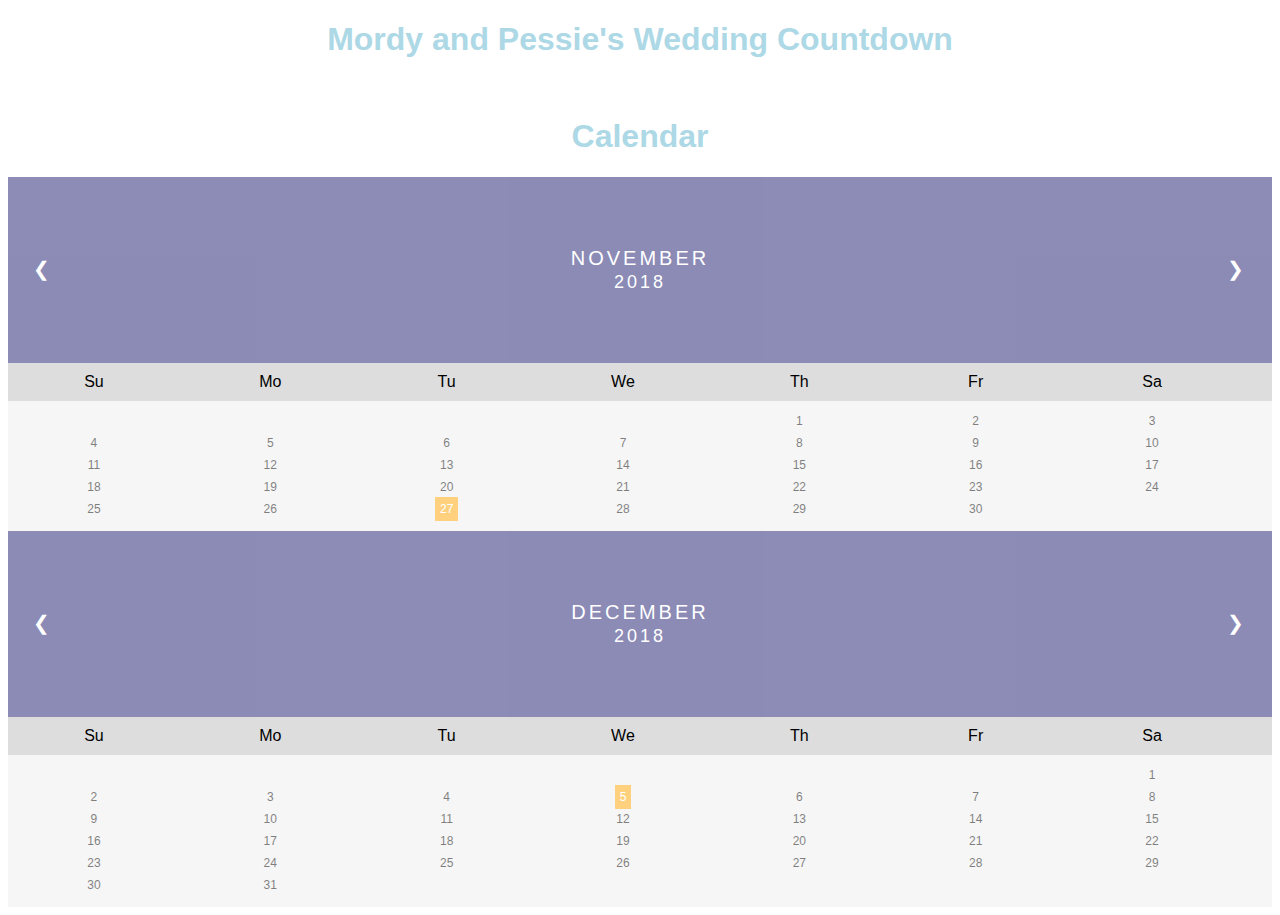
==== index.html @ 40b1ed34 "27" ====
<!DOCTYPE HTML>
<html>
<head>
<meta name="viewport" content="width=device-width, initial-scale=1">
<link href= "Countdown.css" type = "text/css" rel="stylesheet">
<link rel = "icon" type="image/jpg" href= "clock.png">
<script src="Countdown.js"></script>
    <title>
    Wedding Countdown</title>
</head>
<body>
    
    <h1>
    Mordy and Pessie's Wedding Countdown
    </h1>

    
    <!-- Display the countdown timer in an element -->
<p id="demo"></p>

<h1>Calendar</h1>
    

    <div class="month">      
  <ul>
    <li class="prev">&#10094;</li>
    <li class="next">&#10095;</li>
    <li>
      November<br>
      <span style="font-size:18px">2018</span>
    </li>
  </ul>
</div>

<ul class="weekdays">
  <li>Su</li>
    <li>Mo</li>
  <li>Tu</li>
  <li>We</li>
  <li>Th</li>
  <li>Fr</li>
  <li>Sa</li>
  
</ul>

<ul class="days">  
    <li> </li>
    <li> </li>
    <li> </li>
    <li> </li>
    <li>1</li>
  <li>2</li>
  <li>3</li>
  <li>4</li>
    <li>5</li>
  <li>6</li>
  <li>7</li>
  <li>8</li>
  <li>9</li>
  <li>10</li>
  <li>11</li>
  <li>12</li>
  <li>13</li>
  <li>14</li>
  <li>15</li>
  <li>16</li>
  <li>17</li>
  <li>18</li>
  <li>19</li>
  <li>20</li>
  <li>21</li>
  <li>22</li>
  <li>23</li>
  <li>24</li>
  <li>25</li>
  <li>26</li>
  <li><span class="active">27</span></li>
  <li>28</li>
  <li>29</li>
  <li>30</li>
</ul>


<div class="month">      
  <ul>
    <li class="prev">&#10094;</li>
    <li class="next">&#10095;</li>
    <li>
      December<br>
      <span style="font-size:18px">2018</span>
    </li>
  </ul>
</div>

<ul class="weekdays">
 <li>Su</li>
    <li>Mo</li>
  <li>Tu</li>
  <li>We</li>
  <li>Th</li>
  <li>Fr</li>
  <li>Sa</li>
  
</ul>

<ul class="days">  
   <li> </li>
    <li> </li>
    <li> </li>
    <li> </li>
    <li> </li>
    <li> </li>
    <li>1</li>
  <li>2</li>
  <li>3</li>
  <li>4</li>
    <li><span class="active">5</span></li>
  <li>6</li>
  <li>7</li>
  <li>8</li>
  <li>9</li>
  <li>10</li>
  <li>11</li>
  <li>12</li>
  <li>13</li>
  <li>14</li>
  <li>15</li>
  <li>16</li>
  <li>17</li>
  <li>18</li>
  <li>19</li>
  <li>20</li>
  <li>21</li>
  <li>22</li>
  <li>23</li>
  <li>24</li>
  <li>25</li>
  <li>26</li>
  <li>27</li>
  <li>28</li>
  <li>29</li>
  <li>30</li>
  <li>31</li>
</ul>

    
    </body>
</html>
---- Countdown.css ----
html{
    /*background-image: linear-gradient(to right, red, orange, green, blue, purple);
    background:  url(http://upload.wikimedia.org/wikipedia/commons/d/dd/Muybridge_race_horse_animated.gif) no-repeat center center fixed; 
  background-size: cover;
      */
    background: url(https://media.giphy.com/media/peAFQfg7Ol6IE/giphy.gif)
        no-repeat center fixed;
    background-size: cover;
    
}


p {
  text-align: center;
  font-size: 60px;
  margin-top: 0px;
    color:lightblue;
}

h1{
    text-align: center;
    color:lightblue;
}

* {box-sizing: border-box;}
ul {list-style-type: none;}
body {font-family: Verdana, sans-serif;}

.month {
    padding: 70px 25px;
    width: 100%;
    background: midnightblue;
    text-align: center;
    opacity: .5;
}

.month ul {
    margin: 0;
    padding: 0;
}

.month ul li {
    color: white;
    font-size: 20px;
    text-transform: uppercase;
    letter-spacing: 3px;
}

.month .prev {
    float: left;
    padding-top: 10px;
}

.month .next {
    float: right;
    padding-top: 10px;
}

.weekdays {
    margin: 0;
    padding: 10px 0;
    background-color: #ddd;
}

.weekdays li {
    display: inline-block;
    width: 13.6%;
    color: black;
    text-align: center;
}

.days {
    padding: 10px 0;
    background: #eee;
    margin: 0;
    opacity: 0.5;
    
}

.days li {
    list-style-type: none;
    display: inline-block;
    width: 13.6%;
    text-align: center;
    margin-bottom: 5px;
    font-size:12px;
    color: black;
    
}

.days li .active {
    padding: 5px;
    background: orange;
    color: white !important;
   
}

/* Add media queries for smaller screens */
@media screen and (max-width:720px) {
    .weekdays li, .days li {width: 13.1%;}
}

@media screen and (max-width: 420px) {
    .weekdays li, .days li {width: 12.5%;}
    .days li .active {padding: 2px;}
}

@media screen and (max-width: 290px) {
    .weekdays li, .days li {width: 12.2%;}
}
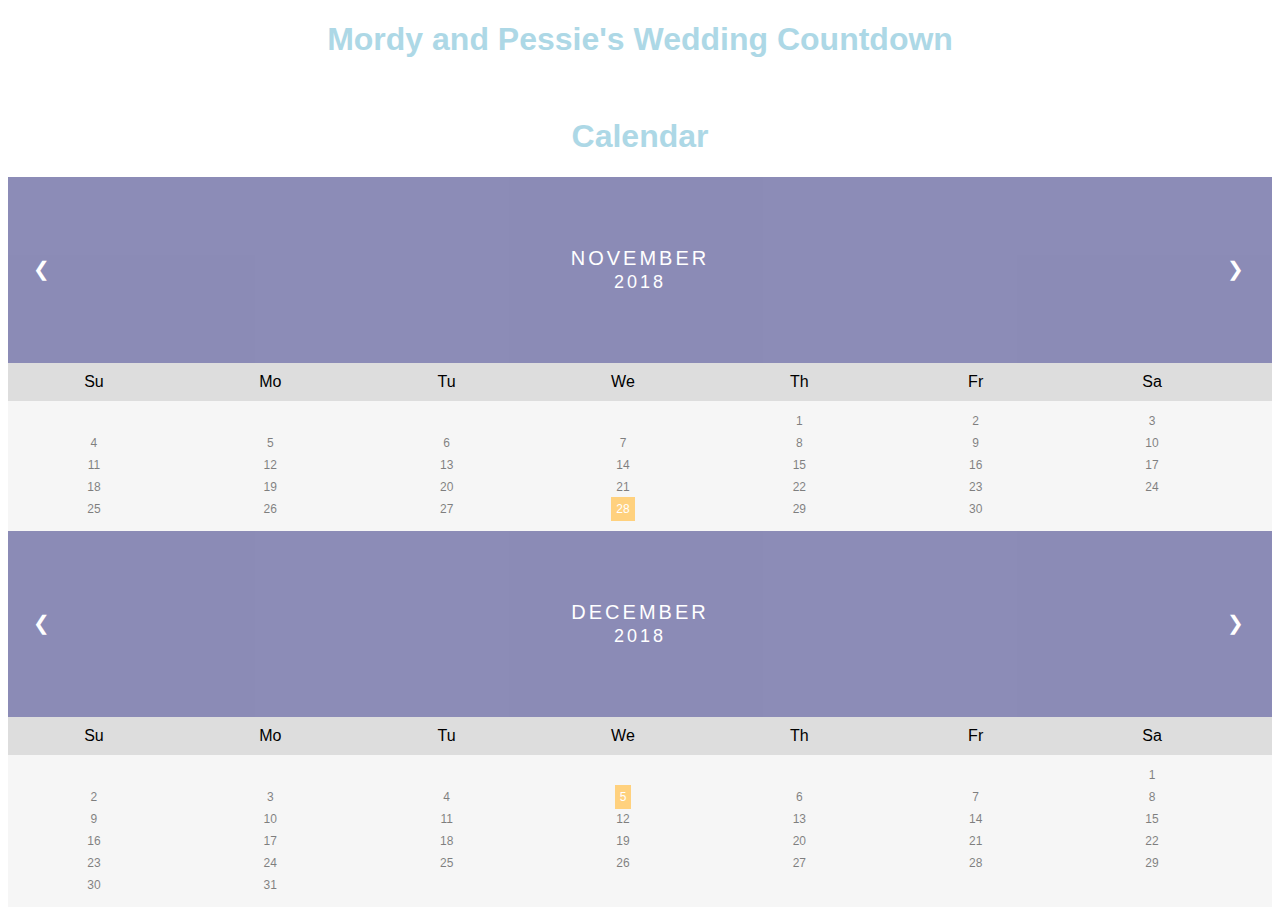
==== commit 4ffc44a9: "28" ====
--- a/index.html
+++ b/index.html
@@ -74,8 +74,8 @@
   <li>24</li>
   <li>25</li>
   <li>26</li>
-  <li><span class="active">27</span></li>
-  <li>28</li>
+  <li>27</li>
+  <li><span class="active">28</span></li>
   <li>29</li>
   <li>30</li>
 </ul>
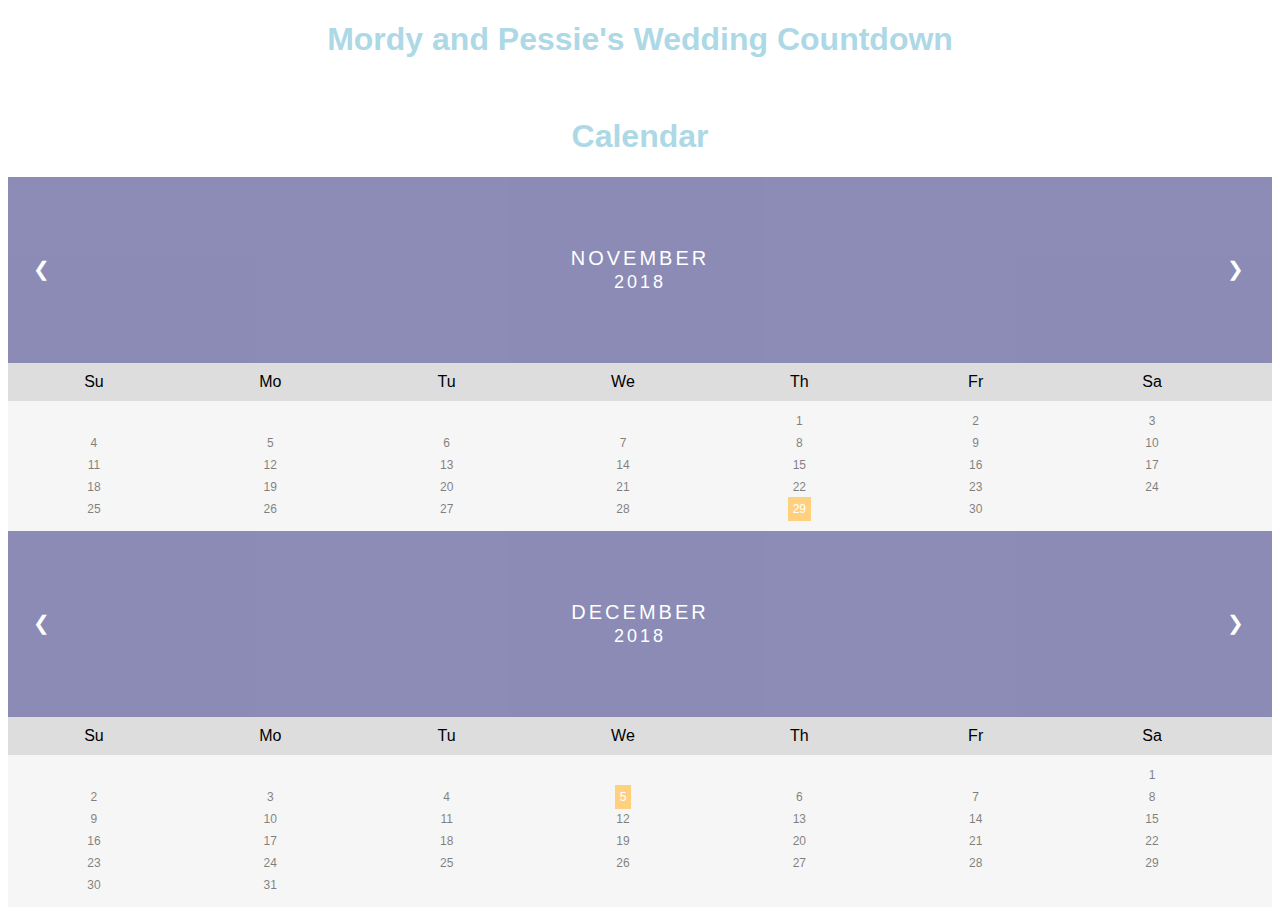
==== commit b46c34f5: "29" ====
--- a/index.html
+++ b/index.html
@@ -75,8 +75,8 @@
   <li>25</li>
   <li>26</li>
   <li>27</li>
-  <li><span class="active">28</span></li>
-  <li>29</li>
+  <li>28</li>
+  <li><span class="active">29</span></li>
   <li>30</li>
 </ul>
 
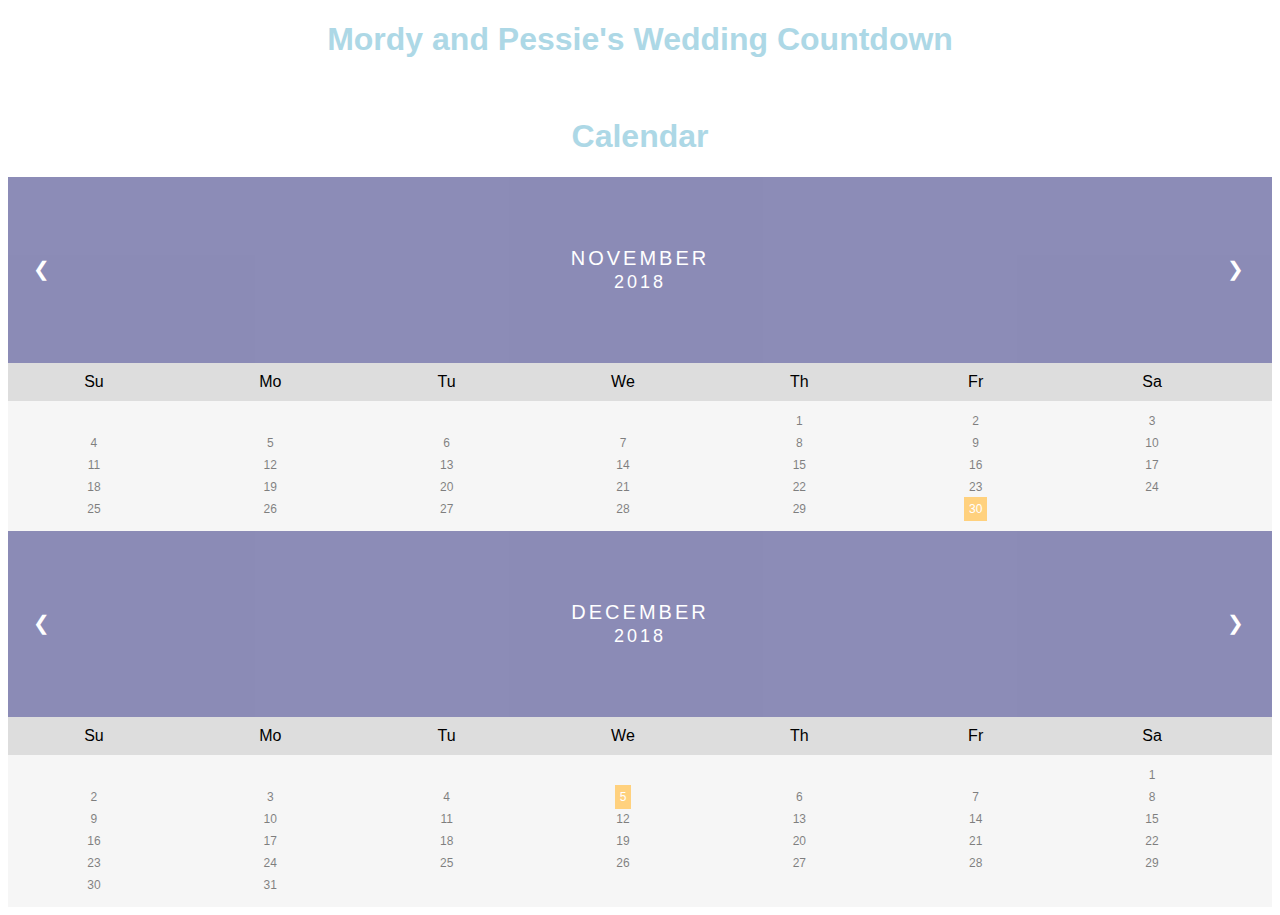
==== commit c4e0762d: "30" ====
--- a/index.html
+++ b/index.html
@@ -76,8 +76,8 @@
   <li>26</li>
   <li>27</li>
   <li>28</li>
-  <li><span class="active">29</span></li>
-  <li>30</li>
+  <li>29</li>
+  <li><span class="active">30</span></li>
 </ul>
 
 
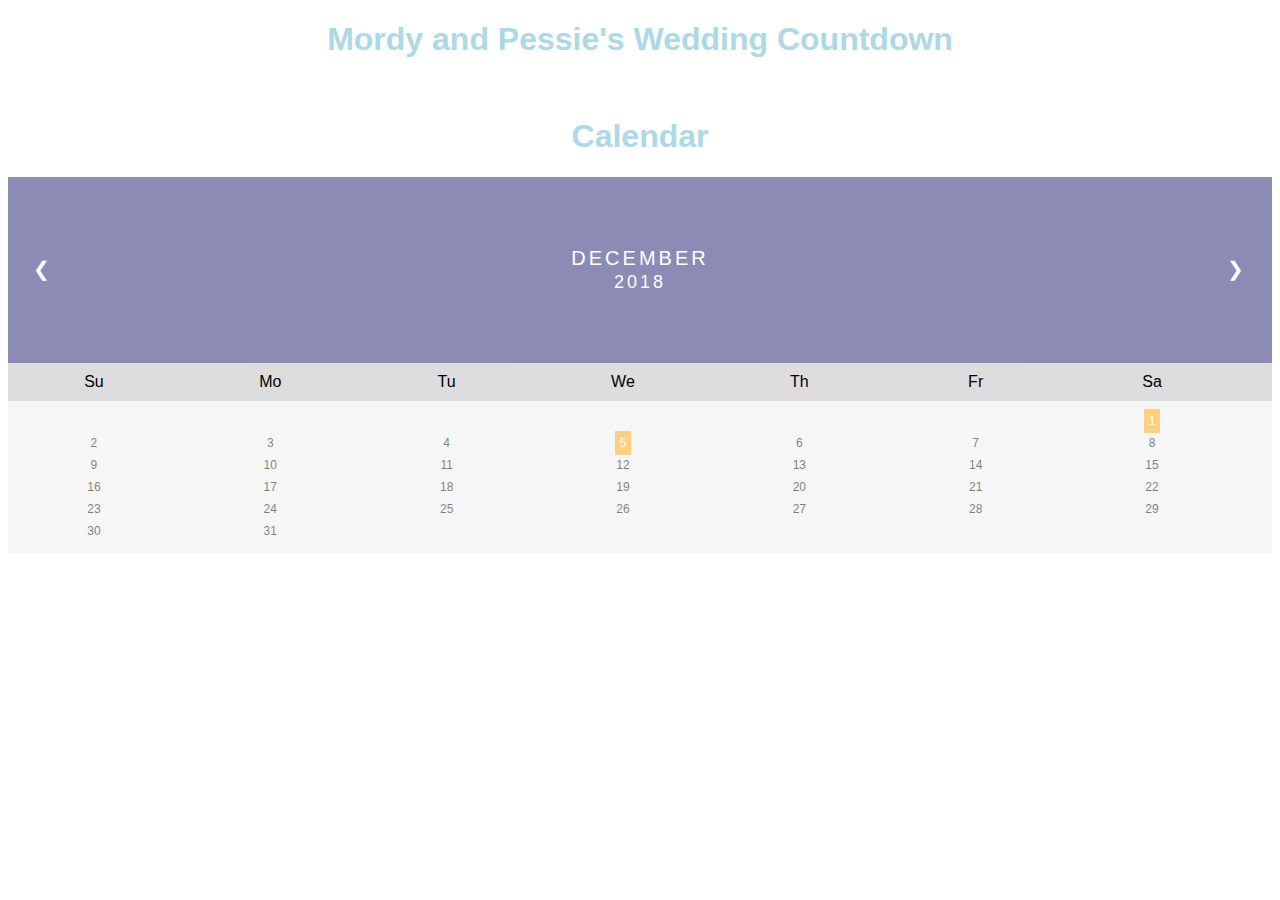
==== commit f771a51c: "Afruf and Shabbos Kallah" ====
--- a/index.html
+++ b/index.html
@@ -21,64 +21,7 @@
 <h1>Calendar</h1>
     
 
-    <div class="month">      
-  <ul>
-    <li class="prev">&#10094;</li>
-    <li class="next">&#10095;</li>
-    <li>
-      November<br>
-      <span style="font-size:18px">2018</span>
-    </li>
-  </ul>
-</div>
-
-<ul class="weekdays">
-  <li>Su</li>
-    <li>Mo</li>
-  <li>Tu</li>
-  <li>We</li>
-  <li>Th</li>
-  <li>Fr</li>
-  <li>Sa</li>
-  
-</ul>
-
-<ul class="days">  
-    <li> </li>
-    <li> </li>
-    <li> </li>
-    <li> </li>
-    <li>1</li>
-  <li>2</li>
-  <li>3</li>
-  <li>4</li>
-    <li>5</li>
-  <li>6</li>
-  <li>7</li>
-  <li>8</li>
-  <li>9</li>
-  <li>10</li>
-  <li>11</li>
-  <li>12</li>
-  <li>13</li>
-  <li>14</li>
-  <li>15</li>
-  <li>16</li>
-  <li>17</li>
-  <li>18</li>
-  <li>19</li>
-  <li>20</li>
-  <li>21</li>
-  <li>22</li>
-  <li>23</li>
-  <li>24</li>
-  <li>25</li>
-  <li>26</li>
-  <li>27</li>
-  <li>28</li>
-  <li>29</li>
-  <li><span class="active">30</span></li>
-</ul>
+ 
 
 
 <div class="month">      
@@ -110,7 +53,7 @@
     <li> </li>
     <li> </li>
     <li> </li>
-    <li>1</li>
+    <li><span class="active">1</span></li>
   <li>2</li>
   <li>3</li>
   <li>4</li>
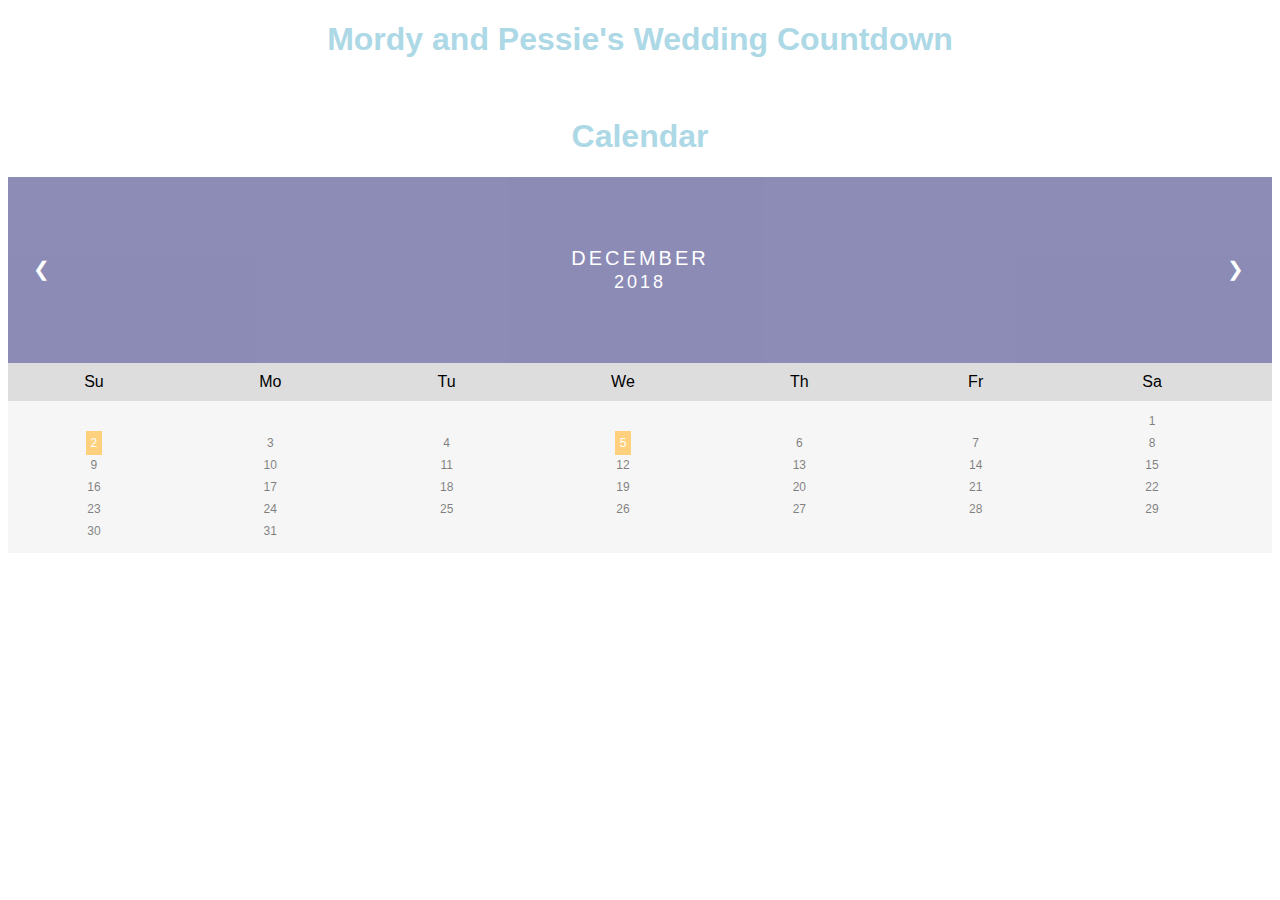
==== commit 0ea8bb46: "2" ====
--- a/index.html
+++ b/index.html
@@ -53,8 +53,8 @@
     <li> </li>
     <li> </li>
     <li> </li>
-    <li><span class="active">1</span></li>
-  <li>2</li>
+    <li>1</li>
+  <li><span class="active">2</span></li>
   <li>3</li>
   <li>4</li>
     <li><span class="active">5</span></li>
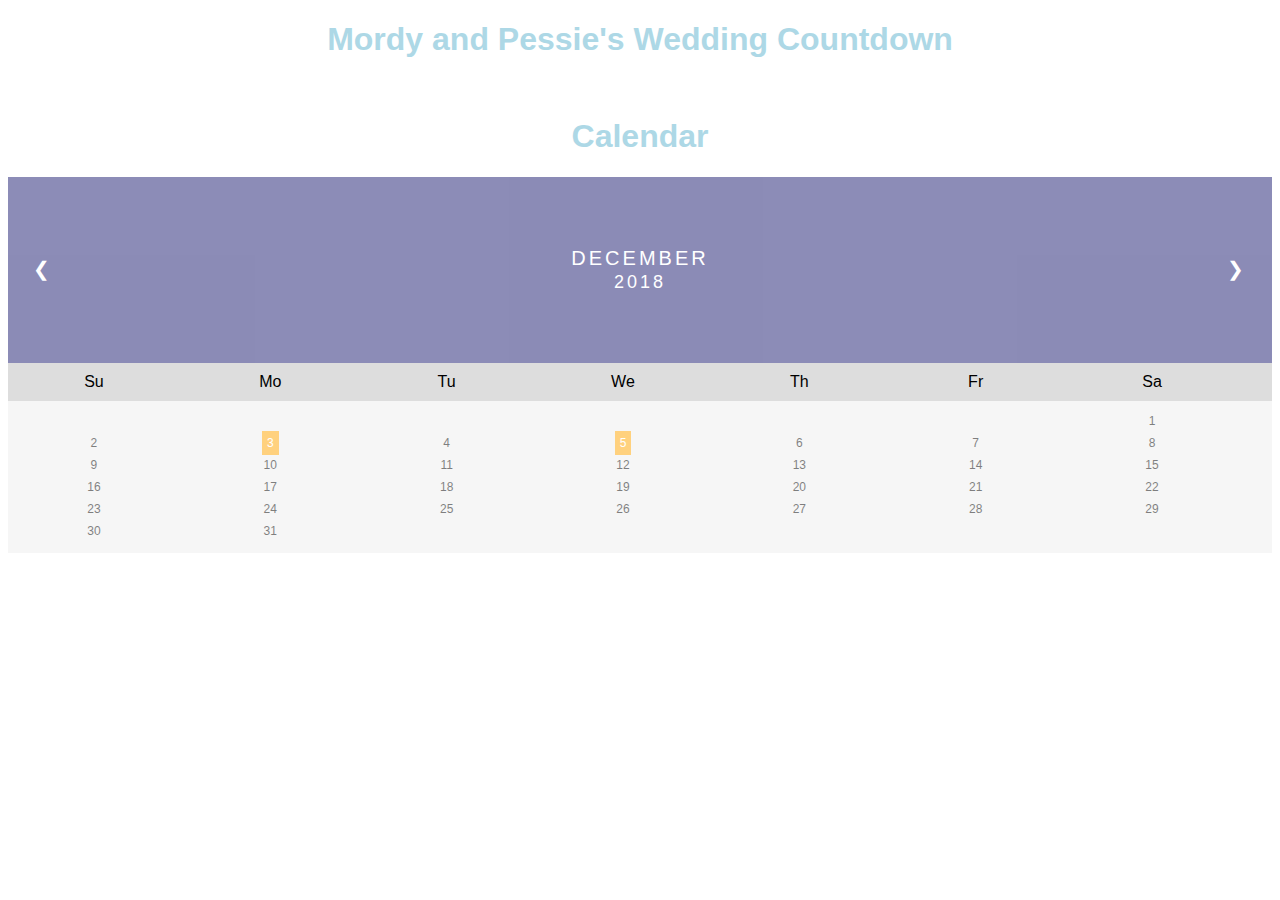
==== commit d5cb8e9a: "3" ====
--- a/index.html
+++ b/index.html
@@ -54,8 +54,8 @@
     <li> </li>
     <li> </li>
     <li>1</li>
-  <li><span class="active">2</span></li>
-  <li>3</li>
+  <li>2</li>
+  <li><span class="active">3</span></li>
   <li>4</li>
     <li><span class="active">5</span></li>
   <li>6</li>
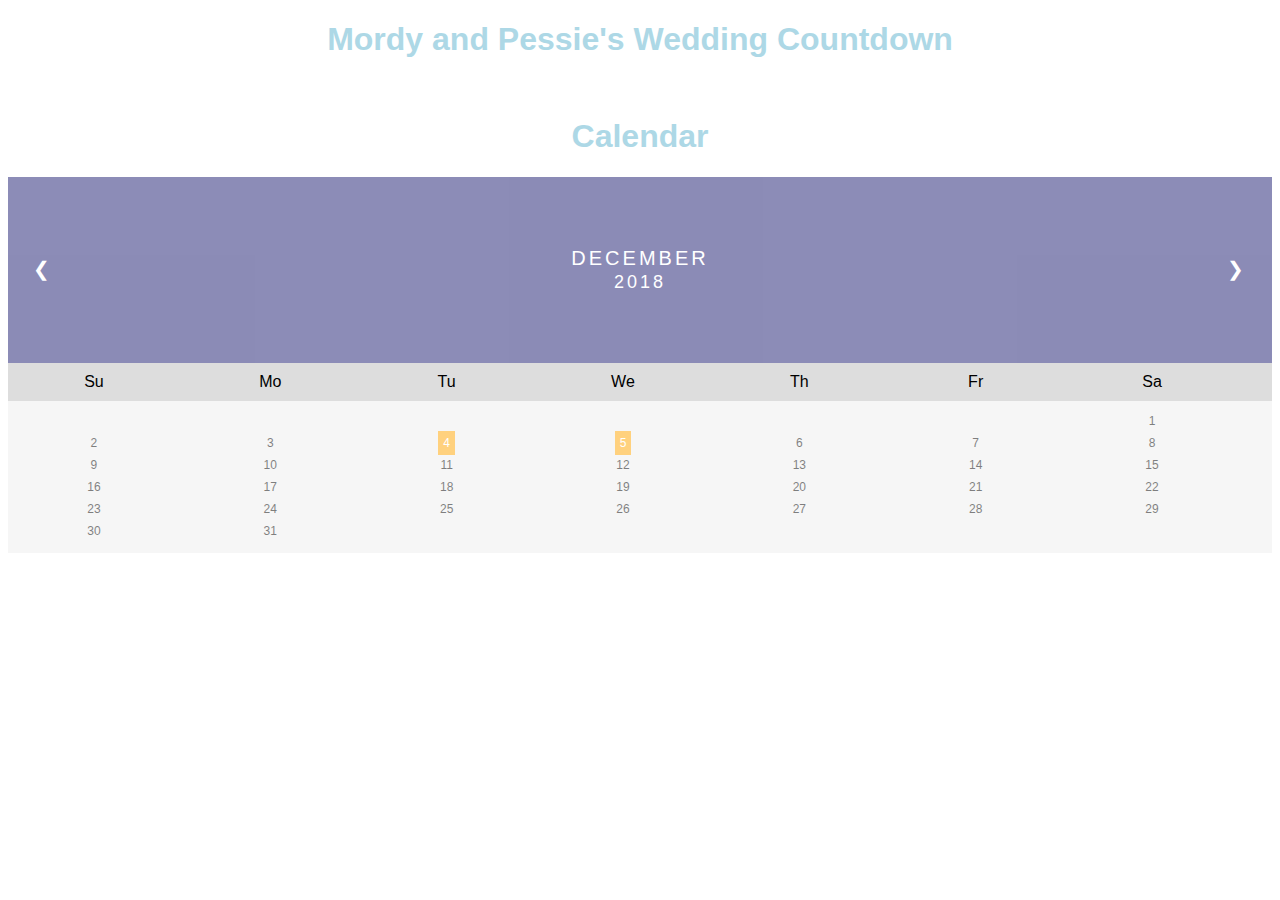
==== commit c5a863ef: "4" ====
--- a/index.html
+++ b/index.html
@@ -55,8 +55,8 @@
     <li> </li>
     <li>1</li>
   <li>2</li>
-  <li><span class="active">3</span></li>
-  <li>4</li>
+  <li>3</li>
+  <li><span class="active">4</span></li>
     <li><span class="active">5</span></li>
   <li>6</li>
   <li>7</li>
